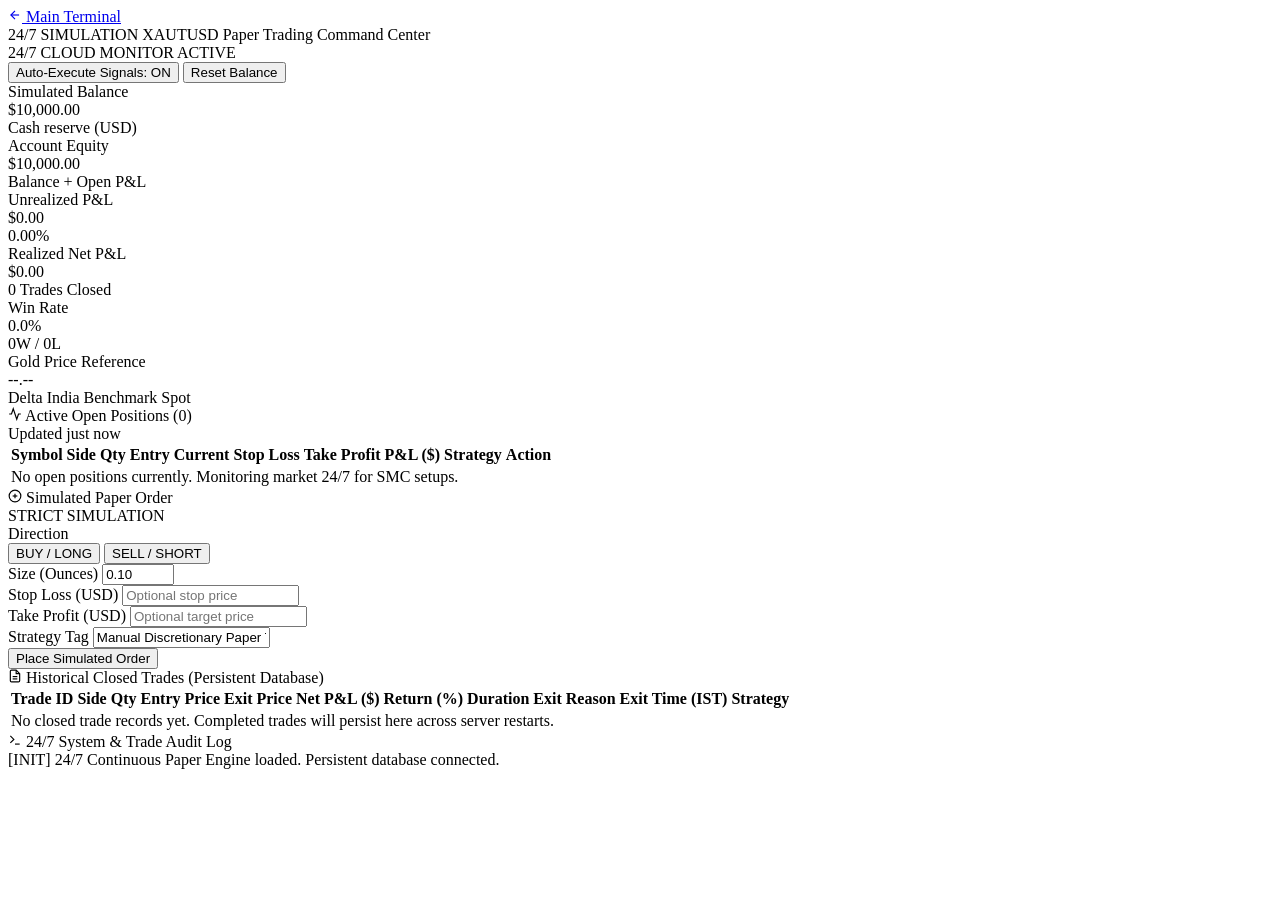
==== frontend/paper.html @ 21324e7c "feat: add 24/7 paper trading engine, health check, and cloud deployment config" ====
<!DOCTYPE html>
<html lang="en">
<head>
  <meta charset="UTF-8">
  <meta name="viewport" content="width=device-width, initial-scale=1.0">
  <title>XAUTUSD Paper Trading · 24/7 Persistent Simulated Command Center</title>
  <link rel="stylesheet" href="/static/paper.css">
</head>
<body>

  <!-- Top Header -->
  <header class="paper-header">
    <div class="header-left">
      <a href="/" class="btn-back" title="Return to Main SMC Terminal">
        <svg width="14" height="14" viewBox="0 0 24 24" fill="none" stroke="currentColor" stroke-width="2"><line x1="19" y1="12" x2="5" y2="12"/><polyline points="12 19 5 12 12 5"/></svg>
        <span>Main Terminal</span>
      </a>
      <div class="brand-divider"></div>
      <div class="brand-title">
        <span class="badge-mode">24/7 SIMULATION</span>
        <span class="title-text">XAUTUSD Paper Trading Command Center</span>
      </div>
    </div>

    <div class="header-right">
      <div class="status-indicator" id="monitorStatus">
        <span class="status-dot pulse"></span>
        <span id="monitorStatusText">24/7 CLOUD MONITOR ACTIVE</span>
      </div>
      <button class="btn-action" id="btnToggleAuto" title="Toggle Automated Paper Trades from SMC Setups">
        <span id="autoTradingText">Auto-Execute Signals: ON</span>
      </button>
      <button class="btn-action btn-danger" id="btnResetAccount" title="Reset Paper Account Balance">
        Reset Balance
      </button>
    </div>
  </header>

  <!-- Main Content Layout -->
  <main class="paper-container">

    <!-- KPI Metric Cards Grid -->
    <section class="kpi-grid">
      <div class="kpi-card">
        <div class="kpi-label">Simulated Balance</div>
        <div class="kpi-value highlight" id="statBalance">$10,000.00</div>
        <div class="kpi-sub">Cash reserve (USD)</div>
      </div>
      <div class="kpi-card">
        <div class="kpi-label">Account Equity</div>
        <div class="kpi-value" id="statEquity">$10,000.00</div>
        <div class="kpi-sub">Balance + Open P&L</div>
      </div>
      <div class="kpi-card">
        <div class="kpi-label">Unrealized P&L</div>
        <div class="kpi-value" id="statUnrealizedPnl">$0.00</div>
        <div class="kpi-sub" id="statUnrealizedPct">0.00%</div>
      </div>
      <div class="kpi-card">
        <div class="kpi-label">Realized Net P&L</div>
        <div class="kpi-value" id="statRealizedPnl">$0.00</div>
        <div class="kpi-sub" id="statTradesCount">0 Trades Closed</div>
      </div>
      <div class="kpi-card">
        <div class="kpi-label">Win Rate</div>
        <div class="kpi-value" id="statWinRate">0.0%</div>
        <div class="kpi-sub" id="statWinRatio">0W / 0L</div>
      </div>
      <div class="kpi-card">
        <div class="kpi-label">Gold Price Reference</div>
        <div class="kpi-value gold" id="statGoldPrice">--.--</div>
        <div class="kpi-sub">Delta India Benchmark Spot</div>
      </div>
    </section>

    <!-- Operational Panels: New Order & Open Positions -->
    <div class="dashboard-split">
      
      <!-- Panel 1: Open Paper Positions -->
      <section class="panel-box positions-panel">
        <div class="panel-header">
          <div class="panel-title">
            <svg width="14" height="14" viewBox="0 0 24 24" fill="none" stroke="currentColor" stroke-width="2"><polyline points="22 12 18 12 15 21 9 3 6 12 2 12"/></svg>
            Active Open Positions (<span id="openCount">0</span>)
          </div>
          <span class="refresh-clock" id="lastRefreshTime">Updated just now</span>
        </div>
        <div class="table-wrap">
          <table class="data-table" id="positionsTable">
            <thead>
              <tr>
                <th>Symbol</th>
                <th>Side</th>
                <th>Qty</th>
                <th>Entry</th>
                <th>Current</th>
                <th>Stop Loss</th>
                <th>Take Profit</th>
                <th>P&L ($)</th>
                <th>Strategy</th>
                <th>Action</th>
              </tr>
            </thead>
            <tbody id="positionsTbody">
              <tr>
                <td colspan="10" class="empty-state">No open positions currently. Monitoring market 24/7 for SMC setups.</td>
              </tr>
            </tbody>
          </table>
        </div>
      </section>

      <!-- Panel 2: Manual Simulated Order Placement -->
      <section class="panel-box order-panel">
        <div class="panel-header">
          <div class="panel-title">
            <svg width="14" height="14" viewBox="0 0 24 24" fill="none" stroke="currentColor" stroke-width="2"><circle cx="12" cy="12" r="10"/><line x1="12" y1="8" x2="12" y2="16"/><line x1="8" y1="12" x2="16" y2="12"/></svg>
            Simulated Paper Order
          </div>
          <span class="badge-lock">STRICT SIMULATION</span>
        </div>
        <form class="order-form" id="orderForm">
          <div class="form-row">
            <label>Direction</label>
            <div class="side-selector">
              <button type="button" class="btn-side side-buy active" data-side="BUY">BUY / LONG</button>
              <button type="button" class="btn-side side-sell" data-side="SELL">SELL / SHORT</button>
            </div>
          </div>
          <div class="form-row">
            <label for="orderQty">Size (Ounces)</label>
            <input type="number" id="orderQty" step="0.01" min="0.01" max="10" value="0.10" required>
          </div>
          <div class="form-row">
            <label for="orderSL">Stop Loss (USD)</label>
            <input type="number" id="orderSL" step="0.1" placeholder="Optional stop price" required>
          </div>
          <div class="form-row">
            <label for="orderTP">Take Profit (USD)</label>
            <input type="number" id="orderTP" step="0.1" placeholder="Optional target price" required>
          </div>
          <div class="form-row">
            <label for="orderStrategy">Strategy Tag</label>
            <input type="text" id="orderStrategy" value="Manual Discretionary Paper Trade" required>
          </div>
          <button type="submit" class="btn-submit" id="btnPlaceOrder">Place Simulated Order</button>
        </form>
      </section>

    </div>

    <!-- Panel 3: Closed Trade History -->
    <section class="panel-box trades-panel">
      <div class="panel-header">
        <div class="panel-title">
          <svg width="14" height="14" viewBox="0 0 24 24" fill="none" stroke="currentColor" stroke-width="2"><path d="M14 2H6a2 2 0 0 0-2 2v16a2 2 0 0 0 2 2h12a2 2 0 0 0 2-2V8z"/><polyline points="14 2 14 8 20 8"/><line x1="16" y1="13" x2="8" y2="13"/><line x1="16" y1="17" x2="8" y2="17"/></svg>
          Historical Closed Trades (Persistent Database)
        </div>
      </div>
      <div class="table-wrap">
        <table class="data-table" id="tradesTable">
          <thead>
            <tr>
              <th>Trade ID</th>
              <th>Side</th>
              <th>Qty</th>
              <th>Entry Price</th>
              <th>Exit Price</th>
              <th>Net P&L ($)</th>
              <th>Return (%)</th>
              <th>Duration</th>
              <th>Exit Reason</th>
              <th>Exit Time (IST)</th>
              <th>Strategy</th>
            </tr>
          </thead>
          <tbody id="tradesTbody">
            <tr>
              <td colspan="11" class="empty-state">No closed trade records yet. Completed trades will persist here across server restarts.</td>
            </tr>
          </tbody>
        </table>
      </div>
    </section>

    <!-- Panel 4: 24/7 Activity & Audit Log -->
    <section class="panel-box logs-panel">
      <div class="panel-header">
        <div class="panel-title">
          <svg width="14" height="14" viewBox="0 0 24 24" fill="none" stroke="currentColor" stroke-width="2"><polyline points="4 17 10 11 4 5"/><line x1="12" y1="19" x2="20" y2="19"/></svg>
          24/7 System & Trade Audit Log
        </div>
      </div>
      <div class="log-stream" id="logStream">
        <div class="log-line info">[INIT] 24/7 Continuous Paper Engine loaded. Persistent database connected.</div>
      </div>
    </section>

  </main>

  <script src="/static/paper.js"></script>
</body>
</html>
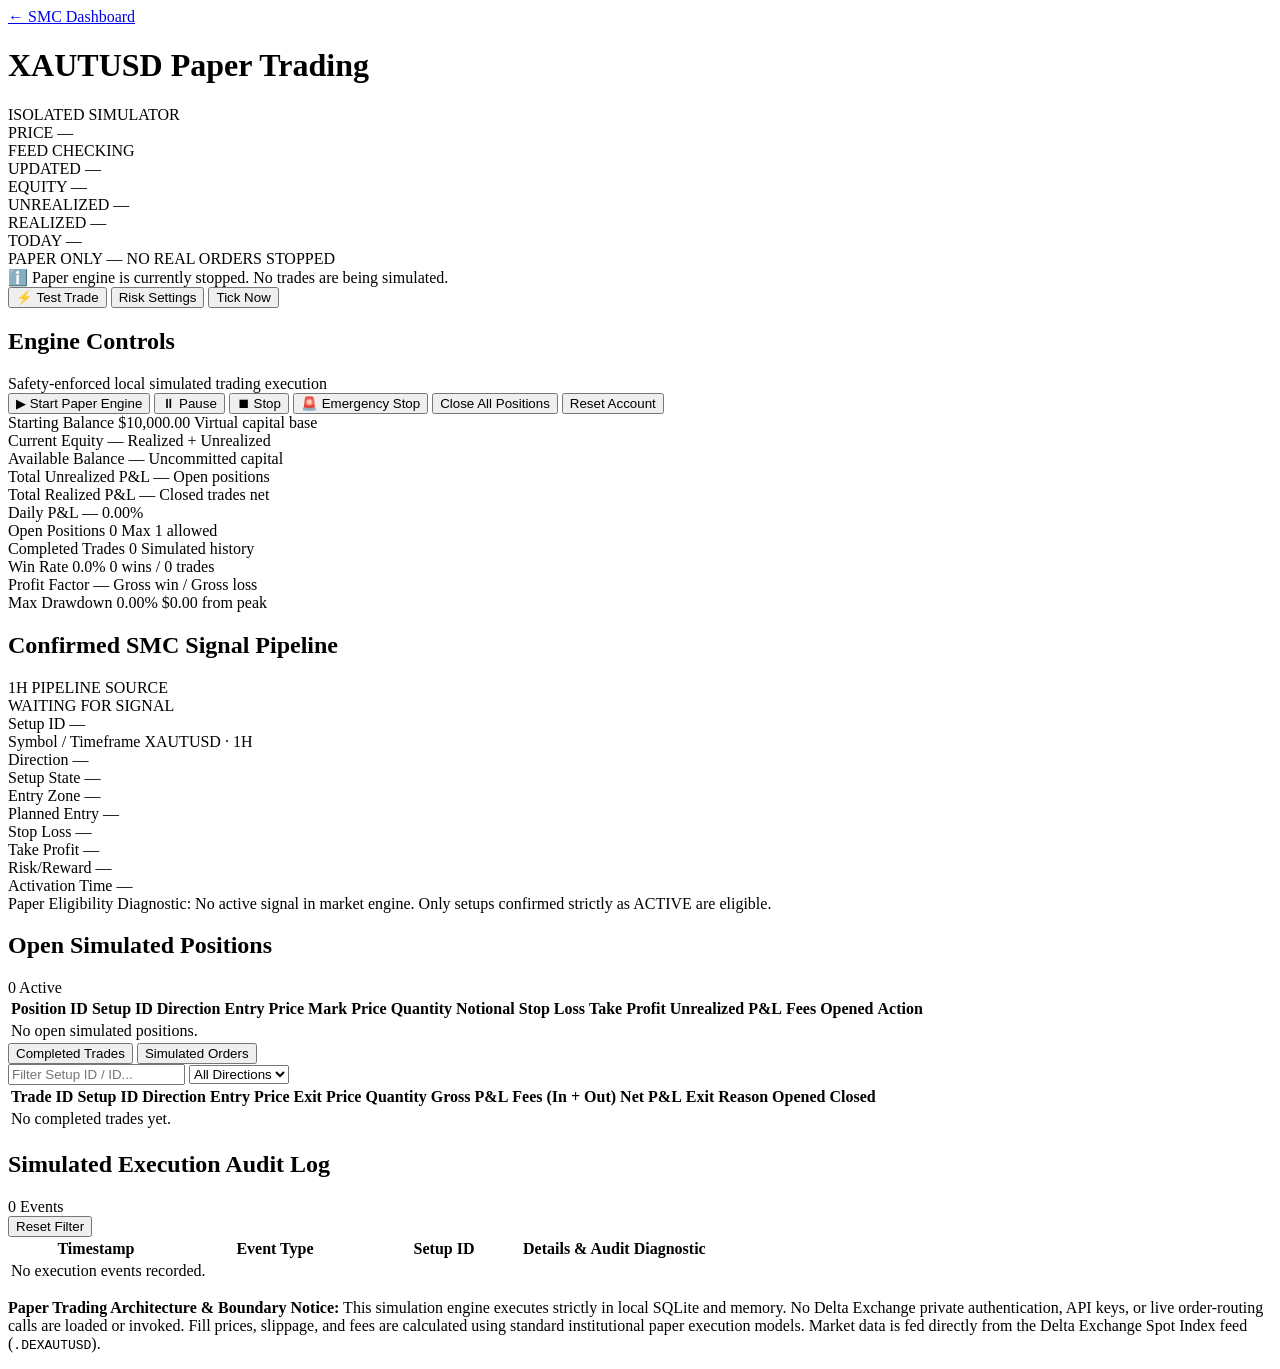
==== commit 5889e558: "feat: upgrade to dedicated institutional paper trading dashboard with SMC signal pipeline" ====
--- a/frontend/paper.html
+++ b/frontend/paper.html
@@ -3,200 +3,419 @@
 <head>
   <meta charset="UTF-8">
   <meta name="viewport" content="width=device-width, initial-scale=1.0">
-  <title>XAUTUSD Paper Trading · 24/7 Persistent Simulated Command Center</title>
+  <title>XAUTUSD Paper Trading Dashboard · Simulated Execution</title>
+  <link rel="stylesheet" href="/static/styles.css">
   <link rel="stylesheet" href="/static/paper.css">
 </head>
-<body>
-
-  <!-- Top Header -->
+<body class="paper-body">
+  <!-- 1. DASHBOARD HEADER -->
   <header class="paper-header">
-    <div class="header-left">
-      <a href="/" class="btn-back" title="Return to Main SMC Terminal">
-        <svg width="14" height="14" viewBox="0 0 24 24" fill="none" stroke="currentColor" stroke-width="2"><line x1="19" y1="12" x2="5" y2="12"/><polyline points="12 19 5 12 12 5"/></svg>
-        <span>Main Terminal</span>
-      </a>
-      <div class="brand-divider"></div>
+    <div class="header-brand">
+      <a class="nav-back-link" href="/" title="Return to Main SMC Dashboard">← SMC Dashboard</a>
       <div class="brand-title">
-        <span class="badge-mode">24/7 SIMULATION</span>
-        <span class="title-text">XAUTUSD Paper Trading Command Center</span>
-      </div>
-    </div>
-
-    <div class="header-right">
-      <div class="status-indicator" id="monitorStatus">
-        <span class="status-dot pulse"></span>
-        <span id="monitorStatusText">24/7 CLOUD MONITOR ACTIVE</span>
-      </div>
-      <button class="btn-action" id="btnToggleAuto" title="Toggle Automated Paper Trades from SMC Setups">
-        <span id="autoTradingText">Auto-Execute Signals: ON</span>
-      </button>
-      <button class="btn-action btn-danger" id="btnResetAccount" title="Reset Paper Account Balance">
-        Reset Balance
-      </button>
+        <h1>XAUTUSD Paper Trading</h1>
+        <span class="badge-tag">ISOLATED SIMULATOR</span>
+      </div>
+    </div>
+
+    <div class="header-market">
+      <div class="market-pill">
+        <span class="muted-label">PRICE</span>
+        <span class="mono-val" id="hdrPrice">—</span>
+      </div>
+      <div class="market-pill">
+        <span class="muted-label">FEED</span>
+        <span class="status-indicator" id="hdrFeedStatus">CHECKING</span>
+      </div>
+      <div class="market-pill">
+        <span class="muted-label">UPDATED</span>
+        <span class="mono-val" id="hdrLastUpdate">—</span>
+      </div>
+    </div>
+
+    <div class="header-summary">
+      <div class="summary-pill">
+        <span class="muted-label">EQUITY</span>
+        <span class="mono-val text-bold" id="hdrEquity">—</span>
+      </div>
+      <div class="summary-pill">
+        <span class="muted-label">UNREALIZED</span>
+        <span class="mono-val" id="hdrUnrealized">—</span>
+      </div>
+      <div class="summary-pill">
+        <span class="muted-label">REALIZED</span>
+        <span class="mono-val" id="hdrRealized">—</span>
+      </div>
+      <div class="summary-pill">
+        <span class="muted-label">TODAY</span>
+        <span class="mono-val" id="hdrDaily">—</span>
+      </div>
+    </div>
+
+    <div class="header-badges">
+      <span class="badge-paper-safe">PAPER ONLY — NO REAL ORDERS</span>
+      <span class="badge-engine" id="engineStatusBadge">STOPPED</span>
     </div>
   </header>
 
-  <!-- Main Content Layout -->
+  <!-- 2. STATUS & ALERTS BANNER -->
+  <div class="paper-banner" id="paperBanner">
+    <div class="banner-content">
+      <span class="banner-icon" id="bannerIcon">ℹ️</span>
+      <span class="banner-text" id="bannerText">Paper engine is currently stopped. No trades are being simulated.</span>
+    </div>
+    <div class="banner-actions">
+      <button class="btn-sm btn-outline-sync" id="btnDemoTrade" title="Simulate a test trade immediately to verify execution">⚡ Test Trade</button>
+      <button class="btn-sm" id="btnOpenConfig">Risk Settings</button>
+      <button class="btn-sm btn-outline-sync" id="btnManualTick">Tick Now</button>
+    </div>
+  </div>
+
+  <!-- MAIN DASHBOARD CONTENT -->
   <main class="paper-container">
 
-    <!-- KPI Metric Cards Grid -->
-    <section class="kpi-grid">
-      <div class="kpi-card">
-        <div class="kpi-label">Simulated Balance</div>
-        <div class="kpi-value highlight" id="statBalance">$10,000.00</div>
-        <div class="kpi-sub">Cash reserve (USD)</div>
-      </div>
-      <div class="kpi-card">
-        <div class="kpi-label">Account Equity</div>
-        <div class="kpi-value" id="statEquity">$10,000.00</div>
-        <div class="kpi-sub">Balance + Open P&L</div>
-      </div>
-      <div class="kpi-card">
-        <div class="kpi-label">Unrealized P&L</div>
-        <div class="kpi-value" id="statUnrealizedPnl">$0.00</div>
-        <div class="kpi-sub" id="statUnrealizedPct">0.00%</div>
-      </div>
-      <div class="kpi-card">
-        <div class="kpi-label">Realized Net P&L</div>
-        <div class="kpi-value" id="statRealizedPnl">$0.00</div>
-        <div class="kpi-sub" id="statTradesCount">0 Trades Closed</div>
-      </div>
-      <div class="kpi-card">
-        <div class="kpi-label">Win Rate</div>
-        <div class="kpi-value" id="statWinRate">0.0%</div>
-        <div class="kpi-sub" id="statWinRatio">0W / 0L</div>
-      </div>
-      <div class="kpi-card">
-        <div class="kpi-label">Gold Price Reference</div>
-        <div class="kpi-value gold" id="statGoldPrice">--.--</div>
-        <div class="kpi-sub">Delta India Benchmark Spot</div>
-      </div>
-    </section>
-
-    <!-- Operational Panels: New Order & Open Positions -->
-    <div class="dashboard-split">
-      
-      <!-- Panel 1: Open Paper Positions -->
-      <section class="panel-box positions-panel">
-        <div class="panel-header">
-          <div class="panel-title">
-            <svg width="14" height="14" viewBox="0 0 24 24" fill="none" stroke="currentColor" stroke-width="2"><polyline points="22 12 18 12 15 21 9 3 6 12 2 12"/></svg>
-            Active Open Positions (<span id="openCount">0</span>)
-          </div>
-          <span class="refresh-clock" id="lastRefreshTime">Updated just now</span>
-        </div>
-        <div class="table-wrap">
-          <table class="data-table" id="positionsTable">
+    <!-- 3. CONTROLS BAR -->
+    <section class="controls-card">
+      <div class="controls-title">
+        <h2>Engine Controls</h2>
+        <span class="controls-sub">Safety-enforced local simulated trading execution</span>
+      </div>
+      <div class="controls-group">
+        <button class="btn-ctrl btn-start" id="btnStart" title="Start simulation of confirmed ACTIVE setups">▶ Start Paper Engine</button>
+        <button class="btn-ctrl btn-pause" id="btnPause" title="Pause new entries while maintaining open position SL/TP monitoring">⏸ Pause</button>
+        <button class="btn-ctrl btn-resume" id="btnResume" title="Resume paper entries" style="display:none;">▶ Resume</button>
+        <button class="btn-ctrl btn-stop" id="btnStop" title="Stop paper engine">⏹ Stop</button>
+        <button class="btn-ctrl btn-danger" id="btnEmergencyStop" title="Emergency stop: completely halt entries and trigger kill switch">🚨 Emergency Stop</button>
+        <button class="btn-ctrl btn-warning" id="btnResetStop" title="Clear emergency stop lock" style="display:none;">🔓 Clear Stop Lock</button>
+        <button class="btn-ctrl btn-secondary" id="btnCloseAll" title="Close all open paper positions immediately">Close All Positions</button>
+        <button class="btn-ctrl btn-reset" id="btnResetAccount" title="Reset paper account ledger to starting balance">Reset Account</button>
+      </div>
+    </section>
+
+    <!-- 4. ACCOUNT OVERVIEW CARDS (11 Required Metrics) -->
+    <section class="metrics-grid">
+      <div class="stat-card">
+        <span class="stat-label">Starting Balance</span>
+        <span class="stat-value" id="cardStartBalance">$10,000.00</span>
+        <span class="stat-sub">Virtual capital base</span>
+      </div>
+      <div class="stat-card">
+        <span class="stat-label">Current Equity</span>
+        <span class="stat-value" id="cardCurrentEquity">—</span>
+        <span class="stat-sub">Realized + Unrealized</span>
+      </div>
+      <div class="stat-card">
+        <span class="stat-label">Available Balance</span>
+        <span class="stat-value" id="cardAvailableBalance">—</span>
+        <span class="stat-sub">Uncommitted capital</span>
+      </div>
+      <div class="stat-card">
+        <span class="stat-label">Total Unrealized P&amp;L</span>
+        <span class="stat-value" id="cardUnrealizedPnl">—</span>
+        <span class="stat-sub">Open positions</span>
+      </div>
+      <div class="stat-card">
+        <span class="stat-label">Total Realized P&amp;L</span>
+        <span class="stat-value" id="cardRealizedPnl">—</span>
+        <span class="stat-sub">Closed trades net</span>
+      </div>
+      <div class="stat-card">
+        <span class="stat-label">Daily P&amp;L</span>
+        <span class="stat-value" id="cardDailyPnl">—</span>
+        <span class="stat-sub" id="cardDailyPnlPct">0.00%</span>
+      </div>
+      <div class="stat-card">
+        <span class="stat-label">Open Positions</span>
+        <span class="stat-value" id="cardOpenCount">0</span>
+        <span class="stat-sub" id="cardMaxPosLimit">Max 1 allowed</span>
+      </div>
+      <div class="stat-card">
+        <span class="stat-label">Completed Trades</span>
+        <span class="stat-value" id="cardCompletedCount">0</span>
+        <span class="stat-sub">Simulated history</span>
+      </div>
+      <div class="stat-card">
+        <span class="stat-label">Win Rate</span>
+        <span class="stat-value" id="cardWinRate">0.0%</span>
+        <span class="stat-sub" id="cardWinLoss">0 wins / 0 trades</span>
+      </div>
+      <div class="stat-card">
+        <span class="stat-label">Profit Factor</span>
+        <span class="stat-value" id="cardProfitFactor">—</span>
+        <span class="stat-sub">Gross win / Gross loss</span>
+      </div>
+      <div class="stat-card">
+        <span class="stat-label">Max Drawdown</span>
+        <span class="stat-value text-bear" id="cardMaxDrawdown">0.00%</span>
+        <span class="stat-sub" id="cardMaxDrawdownAmt">$0.00 from peak</span>
+      </div>
+    </section>
+
+    <!-- 5. CONFIRMED-SIGNAL PANEL -->
+    <section class="panel-section">
+      <div class="panel-header">
+        <div class="panel-title-group">
+          <h2>Confirmed SMC Signal Pipeline</h2>
+          <span class="panel-badge">1H PIPELINE SOURCE</span>
+        </div>
+        <div class="panel-actions">
+          <span class="eligibility-tag" id="signalEligibilityTag">WAITING FOR SIGNAL</span>
+        </div>
+      </div>
+      <div class="signal-details-grid" id="signalDetailsGrid">
+        <div class="signal-field">
+          <span class="field-label">Setup ID</span>
+          <span class="field-value mono-val" id="sigSetupId">—</span>
+        </div>
+        <div class="signal-field">
+          <span class="field-label">Symbol / Timeframe</span>
+          <span class="field-value mono-val" id="sigSymbolTf">XAUTUSD · 1H</span>
+        </div>
+        <div class="signal-field">
+          <span class="field-label">Direction</span>
+          <span class="field-value" id="sigDirection">—</span>
+        </div>
+        <div class="signal-field">
+          <span class="field-label">Setup State</span>
+          <span class="field-value" id="sigState">—</span>
+        </div>
+        <div class="signal-field">
+          <span class="field-label">Entry Zone</span>
+          <span class="field-value mono-val" id="sigEntryZone">—</span>
+        </div>
+        <div class="signal-field">
+          <span class="field-label">Planned Entry</span>
+          <span class="field-value mono-val" id="sigEntryPrice">—</span>
+        </div>
+        <div class="signal-field">
+          <span class="field-label">Stop Loss</span>
+          <span class="field-value mono-val text-bear" id="sigStopLoss">—</span>
+        </div>
+        <div class="signal-field">
+          <span class="field-label">Take Profit</span>
+          <span class="field-value mono-val text-bull" id="sigTakeProfit">—</span>
+        </div>
+        <div class="signal-field">
+          <span class="field-label">Risk/Reward</span>
+          <span class="field-value mono-val" id="sigRrRatio">—</span>
+        </div>
+        <div class="signal-field">
+          <span class="field-label">Activation Time</span>
+          <span class="field-value mono-val" id="sigActivationTime">—</span>
+        </div>
+      </div>
+      <div class="signal-status-box" id="sigReasonBox">
+        <span class="status-box-title">Paper Eligibility Diagnostic:</span>
+        <span class="status-box-text" id="sigDiagnosticText">No active signal in market engine. Only setups confirmed strictly as ACTIVE are eligible.</span>
+      </div>
+    </section>
+
+    <!-- 6. OPEN POSITIONS -->
+    <section class="panel-section">
+      <div class="panel-header">
+        <div class="panel-title-group">
+          <h2>Open Simulated Positions</h2>
+          <span class="count-pill" id="openPosBadge">0 Active</span>
+        </div>
+      </div>
+      <div class="table-responsive">
+        <table class="paper-table" id="tablePositions">
+          <thead>
+            <tr>
+              <th>Position ID</th>
+              <th>Setup ID</th>
+              <th>Direction</th>
+              <th>Entry Price</th>
+              <th>Mark Price</th>
+              <th>Quantity</th>
+              <th>Notional</th>
+              <th>Stop Loss</th>
+              <th>Take Profit</th>
+              <th>Unrealized P&amp;L</th>
+              <th>Fees</th>
+              <th>Opened</th>
+              <th>Action</th>
+            </tr>
+          </thead>
+          <tbody id="tbodyPositions">
+            <tr><td colspan="13" class="empty-state">No open simulated positions.</td></tr>
+          </tbody>
+        </table>
+      </div>
+    </section>
+
+    <!-- 7. ORDERS & TRADE HISTORY TABS -->
+    <section class="panel-section">
+      <div class="panel-header">
+        <div class="tab-controls">
+          <button class="tab-btn active" id="tabBtnTrades">Completed Trades</button>
+          <button class="tab-btn" id="tabBtnOrders">Simulated Orders</button>
+        </div>
+        <div class="filter-controls">
+          <input type="text" class="input-search" id="filterSearch" placeholder="Filter Setup ID / ID...">
+          <select class="select-filter" id="filterDirection">
+            <option value="ALL">All Directions</option>
+            <option value="LONG">LONG</option>
+            <option value="SHORT">SHORT</option>
+          </select>
+        </div>
+      </div>
+
+      <!-- TRADES VIEW -->
+      <div class="tab-content" id="viewTrades">
+        <div class="table-responsive">
+          <table class="paper-table" id="tableTrades">
             <thead>
               <tr>
-                <th>Symbol</th>
-                <th>Side</th>
-                <th>Qty</th>
-                <th>Entry</th>
-                <th>Current</th>
-                <th>Stop Loss</th>
-                <th>Take Profit</th>
-                <th>P&L ($)</th>
-                <th>Strategy</th>
-                <th>Action</th>
+                <th>Trade ID</th>
+                <th>Setup ID</th>
+                <th>Direction</th>
+                <th>Entry Price</th>
+                <th>Exit Price</th>
+                <th>Quantity</th>
+                <th>Gross P&amp;L</th>
+                <th>Fees (In + Out)</th>
+                <th>Net P&amp;L</th>
+                <th>Exit Reason</th>
+                <th>Opened</th>
+                <th>Closed</th>
               </tr>
             </thead>
-            <tbody id="positionsTbody">
-              <tr>
-                <td colspan="10" class="empty-state">No open positions currently. Monitoring market 24/7 for SMC setups.</td>
-              </tr>
+            <tbody id="tbodyTrades">
+              <tr><td colspan="12" class="empty-state">No completed trades yet.</td></tr>
             </tbody>
           </table>
         </div>
-      </section>
-
-      <!-- Panel 2: Manual Simulated Order Placement -->
-      <section class="panel-box order-panel">
-        <div class="panel-header">
-          <div class="panel-title">
-            <svg width="14" height="14" viewBox="0 0 24 24" fill="none" stroke="currentColor" stroke-width="2"><circle cx="12" cy="12" r="10"/><line x1="12" y1="8" x2="12" y2="16"/><line x1="8" y1="12" x2="16" y2="12"/></svg>
-            Simulated Paper Order
-          </div>
-          <span class="badge-lock">STRICT SIMULATION</span>
-        </div>
-        <form class="order-form" id="orderForm">
-          <div class="form-row">
-            <label>Direction</label>
-            <div class="side-selector">
-              <button type="button" class="btn-side side-buy active" data-side="BUY">BUY / LONG</button>
-              <button type="button" class="btn-side side-sell" data-side="SELL">SELL / SHORT</button>
-            </div>
-          </div>
-          <div class="form-row">
-            <label for="orderQty">Size (Ounces)</label>
-            <input type="number" id="orderQty" step="0.01" min="0.01" max="10" value="0.10" required>
-          </div>
-          <div class="form-row">
-            <label for="orderSL">Stop Loss (USD)</label>
-            <input type="number" id="orderSL" step="0.1" placeholder="Optional stop price" required>
-          </div>
-          <div class="form-row">
-            <label for="orderTP">Take Profit (USD)</label>
-            <input type="number" id="orderTP" step="0.1" placeholder="Optional target price" required>
-          </div>
-          <div class="form-row">
-            <label for="orderStrategy">Strategy Tag</label>
-            <input type="text" id="orderStrategy" value="Manual Discretionary Paper Trade" required>
-          </div>
-          <button type="submit" class="btn-submit" id="btnPlaceOrder">Place Simulated Order</button>
-        </form>
-      </section>
-
-    </div>
-
-    <!-- Panel 3: Closed Trade History -->
-    <section class="panel-box trades-panel">
+      </div>
+
+      <!-- ORDERS VIEW -->
+      <div class="tab-content" id="viewOrders" style="display: none;">
+        <div class="table-responsive">
+          <table class="paper-table" id="tableOrders">
+            <thead>
+              <tr>
+                <th>Order ID</th>
+                <th>Setup ID</th>
+                <th>Side</th>
+                <th>Type</th>
+                <th>Requested</th>
+                <th>Fill Price</th>
+                <th>Quantity</th>
+                <th>Status</th>
+                <th>Fee</th>
+                <th>Created At</th>
+              </tr>
+            </thead>
+            <tbody id="tbodyOrders">
+              <tr><td colspan="10" class="empty-state">No simulated orders logged.</td></tr>
+            </tbody>
+          </table>
+        </div>
+      </div>
+    </section>
+
+    <!-- 8. AUDIT & EVENT LOG -->
+    <section class="panel-section">
       <div class="panel-header">
-        <div class="panel-title">
-          <svg width="14" height="14" viewBox="0 0 24 24" fill="none" stroke="currentColor" stroke-width="2"><path d="M14 2H6a2 2 0 0 0-2 2v16a2 2 0 0 0 2 2h12a2 2 0 0 0 2-2V8z"/><polyline points="14 2 14 8 20 8"/><line x1="16" y1="13" x2="8" y2="13"/><line x1="16" y1="17" x2="8" y2="17"/></svg>
-          Historical Closed Trades (Persistent Database)
-        </div>
-      </div>
-      <div class="table-wrap">
-        <table class="data-table" id="tradesTable">
+        <div class="panel-title-group">
+          <h2>Simulated Execution Audit Log</h2>
+          <span class="count-pill" id="eventCountBadge">0 Events</span>
+        </div>
+        <div class="filter-controls">
+          <button class="btn-sm btn-outline-sync" id="btnClearAuditFilter">Reset Filter</button>
+        </div>
+      </div>
+      <div class="table-responsive">
+        <table class="paper-table table-audit" id="tableEvents">
           <thead>
             <tr>
-              <th>Trade ID</th>
-              <th>Side</th>
-              <th>Qty</th>
-              <th>Entry Price</th>
-              <th>Exit Price</th>
-              <th>Net P&L ($)</th>
-              <th>Return (%)</th>
-              <th>Duration</th>
-              <th>Exit Reason</th>
-              <th>Exit Time (IST)</th>
-              <th>Strategy</th>
+              <th style="width: 170px;">Timestamp</th>
+              <th style="width: 180px;">Event Type</th>
+              <th style="width: 150px;">Setup ID</th>
+              <th>Details &amp; Audit Diagnostic</th>
             </tr>
           </thead>
-          <tbody id="tradesTbody">
-            <tr>
-              <td colspan="11" class="empty-state">No closed trade records yet. Completed trades will persist here across server restarts.</td>
-            </tr>
+          <tbody id="tbodyEvents">
+            <tr><td colspan="4" class="empty-state">No execution events recorded.</td></tr>
           </tbody>
         </table>
       </div>
     </section>
 
-    <!-- Panel 4: 24/7 Activity & Audit Log -->
-    <section class="panel-box logs-panel">
-      <div class="panel-header">
-        <div class="panel-title">
-          <svg width="14" height="14" viewBox="0 0 24 24" fill="none" stroke="currentColor" stroke-width="2"><polyline points="4 17 10 11 4 5"/><line x1="12" y1="19" x2="20" y2="19"/></svg>
-          24/7 System & Trade Audit Log
-        </div>
-      </div>
-      <div class="log-stream" id="logStream">
-        <div class="log-line info">[INIT] 24/7 Continuous Paper Engine loaded. Persistent database connected.</div>
-      </div>
-    </section>
+    <!-- FOOTNOTE DISCLAIMER -->
+    <footer class="paper-footer">
+      <p class="disclaimer-text">
+        <strong>Paper Trading Architecture &amp; Boundary Notice:</strong> This simulation engine executes strictly in local SQLite and memory. No Delta Exchange private authentication, API keys, or live order-routing calls are loaded or invoked. Fill prices, slippage, and fees are calculated using standard institutional paper execution models. Market data is fed directly from the Delta Exchange Spot Index feed (<code class="mono-code">.DEXAUTUSD</code>).
+      </p>
+    </footer>
 
   </main>
+
+  <!-- MODAL: RISK CONFIGURATION -->
+  <div class="modal-overlay" id="modalConfig" style="display: none;">
+    <div class="modal-card">
+      <div class="modal-header">
+        <h3>Simulated Risk Parameters</h3>
+        <button class="modal-close" id="btnCloseConfigModal">×</button>
+      </div>
+      <div class="modal-body">
+        <div class="form-group">
+          <label for="cfgStartingEquity">Starting Virtual Equity ($)</label>
+          <input type="number" id="cfgStartingEquity" step="100" min="100">
+        </div>
+        <div class="form-group">
+          <label for="cfgRiskFraction">Risk Per Trade Fraction (0.0025 = 0.25%)</label>
+          <input type="number" id="cfgRiskFraction" step="0.0005" min="0.0001" max="0.1">
+        </div>
+        <div class="form-group">
+          <label for="cfgDailyLossFraction">Max Daily Loss Fraction (0.01 = 1%)</label>
+          <input type="number" id="cfgDailyLossFraction" step="0.005" min="0.001" max="0.2">
+        </div>
+        <div class="form-group">
+          <label for="cfgMaxPositions">Max Simultaneous Positions</label>
+          <input type="number" id="cfgMaxPositions" step="1" min="1" max="10">
+        </div>
+        <div class="form-group">
+          <label for="cfgMaxNotional">Max Notional Cap ($)</label>
+          <input type="number" id="cfgMaxNotional" step="100" min="100">
+        </div>
+        <div class="form-group">
+          <label for="cfgFeeRate">Simulated Fee Rate (0.0005 = 0.05%)</label>
+          <input type="number" id="cfgFeeRate" step="0.0001" min="0">
+        </div>
+        <div class="form-group">
+          <label for="cfgSlippageBps">Simulated Slippage (Basis Points)</label>
+          <input type="number" id="cfgSlippageBps" step="0.5" min="0">
+        </div>
+      </div>
+      <div class="modal-footer">
+        <button class="btn-ctrl btn-secondary" id="btnCancelConfig">Cancel</button>
+        <button class="btn-ctrl btn-start" id="btnSaveConfig">Save Settings</button>
+      </div>
+    </div>
+  </div>
+
+  <!-- MODAL: CONFIRM ACCOUNT RESET -->
+  <div class="modal-overlay" id="modalResetConfirm" style="display: none;">
+    <div class="modal-card modal-danger">
+      <div class="modal-header">
+        <h3>Reset Simulated Account</h3>
+        <button class="modal-close" id="btnCloseResetModal">×</button>
+      </div>
+      <div class="modal-body">
+        <p class="modal-warning-text">
+          ⚠️ <strong>Are you sure you want to reset the paper trading account?</strong>
+        </p>
+        <p class="modal-detail-text">
+          This will permanently wipe all simulated orders, open positions, closed trade history, and execution logs. Your virtual balance will be restored to your configured starting equity ($10,000.00).
+        </p>
+      </div>
+      <div class="modal-footer">
+        <button class="btn-ctrl btn-secondary" id="btnCancelReset">Cancel</button>
+        <button class="btn-ctrl btn-danger" id="btnConfirmReset">Yes, Reset Paper Ledger</button>
+      </div>
+    </div>
+  </div>
 
   <script src="/static/paper.js"></script>
 </body>
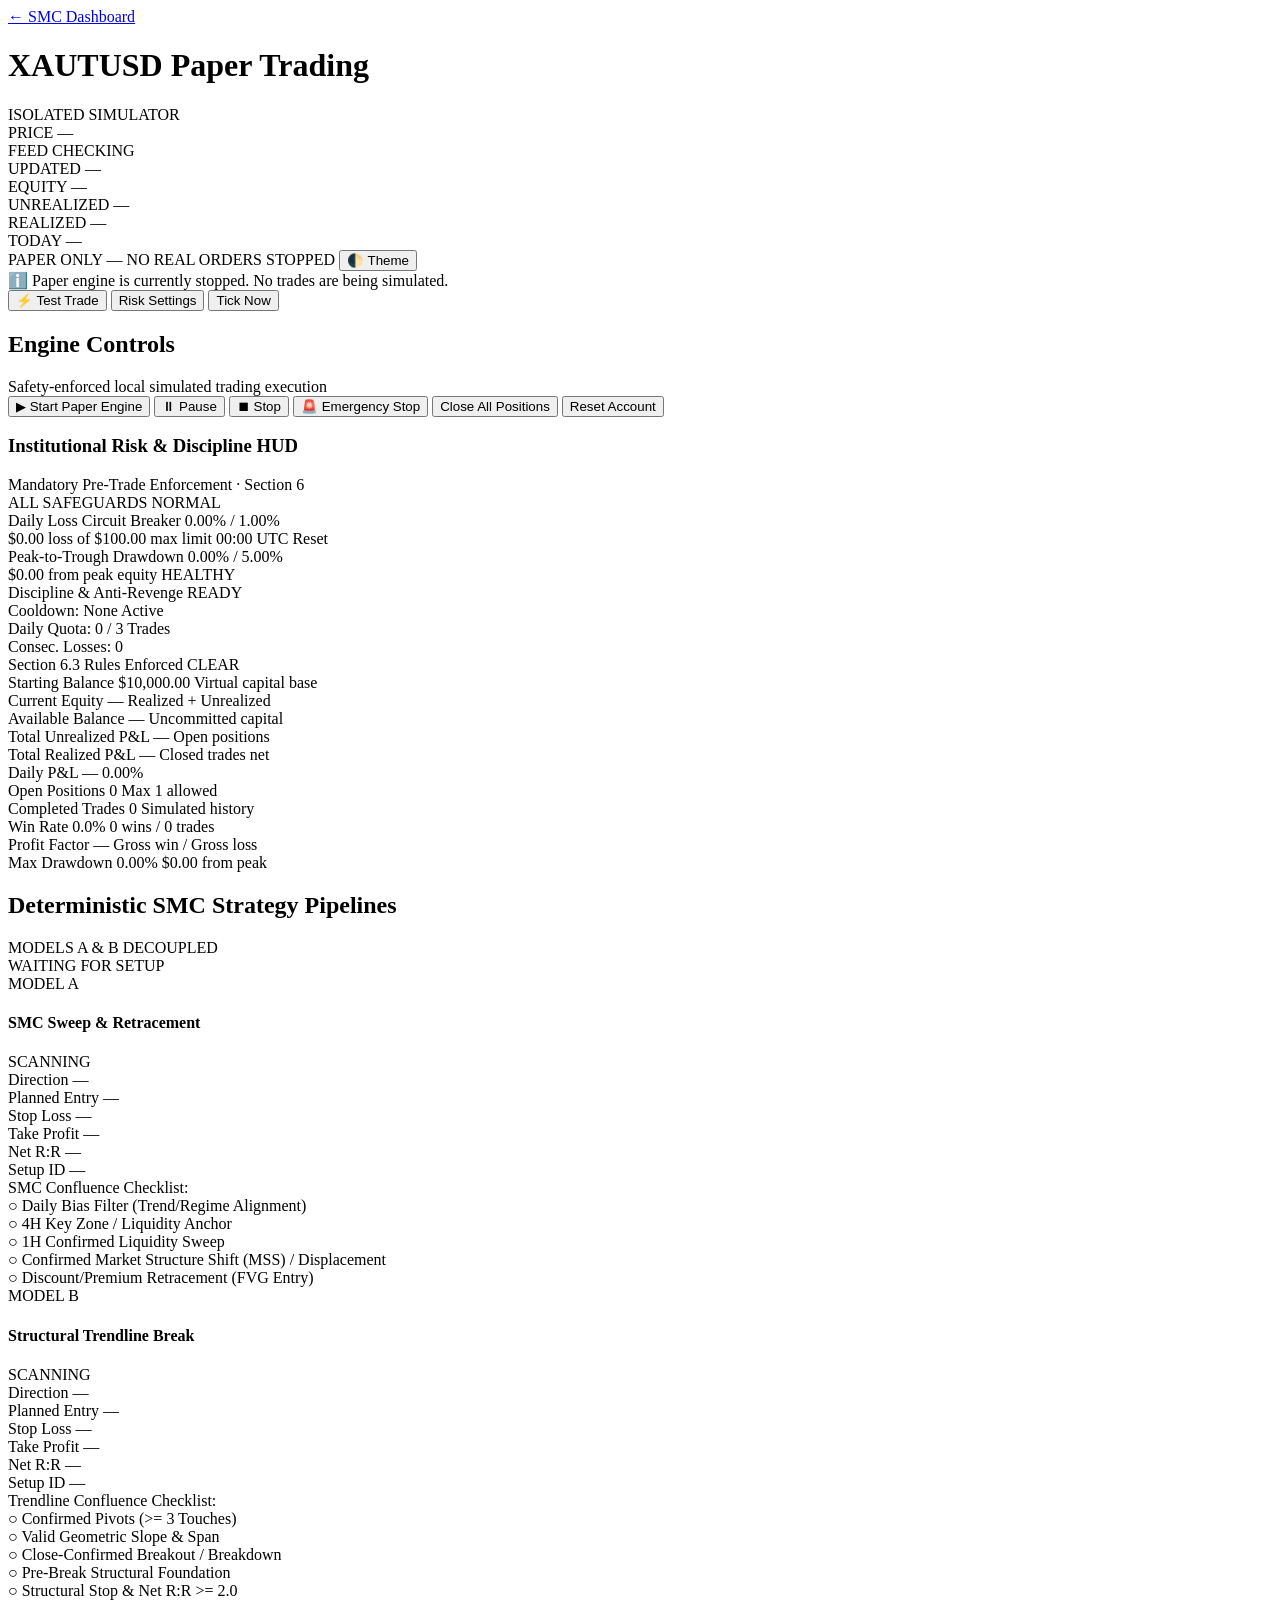
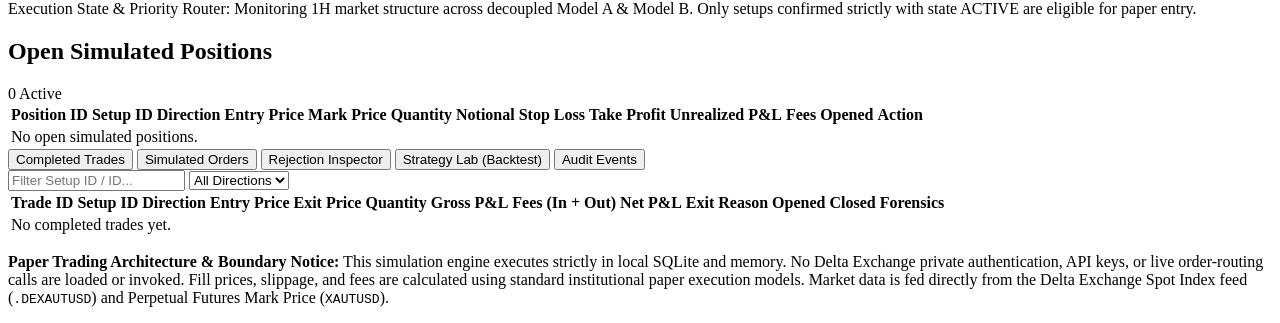
==== commit fc1142b2: "feat: complete professional SMC trading engine with Risk HUD, Dual Models, Inspector, Backtest Lab, " ====
--- a/frontend/paper.html
+++ b/frontend/paper.html
@@ -55,6 +55,7 @@
     <div class="header-badges">
       <span class="badge-paper-safe">PAPER ONLY — NO REAL ORDERS</span>
       <span class="badge-engine" id="engineStatusBadge">STOPPED</span>
+      <button class="btn-sm btn-outline-sync" id="btnPaperThemeToggle" title="Toggle Light / Dark Theme">🌓 Theme</button>
     </div>
   </header>
 
@@ -92,6 +93,77 @@
       </div>
     </section>
 
+    <!-- 3.5 INSTITUTIONAL RISK & DISCIPLINE HUD -->
+    <section class="hud-section">
+      <div class="hud-header">
+        <div class="hud-title">
+          <h3>Institutional Risk &amp; Discipline HUD</h3>
+          <span class="hud-subtitle">Mandatory Pre-Trade Enforcement · Section 6</span>
+        </div>
+        <div class="hud-badge" id="hudStatusBadge">
+          <span class="pulse-dot-green"></span>
+          <span id="hudStatusText">ALL SAFEGUARDS NORMAL</span>
+        </div>
+      </div>
+      <div class="hud-grid">
+        <!-- 1.0% Daily Loss Limit -->
+        <div class="hud-card">
+          <div class="hud-card-head">
+            <span class="hud-card-label">Daily Loss Circuit Breaker</span>
+            <span class="hud-card-stat" id="hudDailyLossStat">0.00% / 1.00%</span>
+          </div>
+          <div class="hud-progress-bar">
+            <div class="hud-progress-fill" id="hudDailyLossFill" style="width: 0%;"></div>
+          </div>
+          <div class="hud-card-foot">
+            <span id="hudDailyLossDesc">$0.00 loss of $100.00 max limit</span>
+            <span class="hud-reset-clock" id="hudDailyLossClock">00:00 UTC Reset</span>
+          </div>
+        </div>
+
+        <!-- 5.0% Peak-to-Trough Drawdown -->
+        <div class="hud-card">
+          <div class="hud-card-head">
+            <span class="hud-card-label">Peak-to-Trough Drawdown</span>
+            <span class="hud-card-stat" id="hudDrawdownStat">0.00% / 5.00%</span>
+          </div>
+          <div class="hud-progress-bar">
+            <div class="hud-progress-fill" id="hudDrawdownFill" style="width: 0%;"></div>
+          </div>
+          <div class="hud-card-foot">
+            <span id="hudDrawdownDesc">$0.00 from peak equity</span>
+            <span class="hud-status-tag safe" id="hudDrawdownTag">HEALTHY</span>
+          </div>
+        </div>
+
+        <!-- Anti-Revenge & Discipline Protocol -->
+        <div class="hud-card">
+          <div class="hud-card-head">
+            <span class="hud-card-label">Discipline &amp; Anti-Revenge</span>
+            <span class="hud-card-stat" id="hudDisciplineStat">READY</span>
+          </div>
+          <div class="hud-discipline-details">
+            <div class="discipline-pill" id="hudCooldownPill">
+              <span class="disc-label">Cooldown:</span>
+              <span class="disc-val" id="hudCooldownVal">None Active</span>
+            </div>
+            <div class="discipline-pill">
+              <span class="disc-label">Daily Quota:</span>
+              <span class="disc-val" id="hudDailyQuotaVal">0 / 3 Trades</span>
+            </div>
+            <div class="discipline-pill">
+              <span class="disc-label">Consec. Losses:</span>
+              <span class="disc-val" id="hudConsecLossesVal">0</span>
+            </div>
+          </div>
+          <div class="hud-card-foot">
+            <span>Section 6.3 Rules Enforced</span>
+            <span class="hud-status-tag safe" id="hudDisciplineTag">CLEAR</span>
+          </div>
+        </div>
+      </div>
+    </section>
+
     <!-- 4. ACCOUNT OVERVIEW CARDS (11 Required Metrics) -->
     <section class="metrics-grid">
       <div class="stat-card">
@@ -151,62 +223,139 @@
       </div>
     </section>
 
-    <!-- 5. CONFIRMED-SIGNAL PANEL -->
+    <!-- 5. DUAL SMC STRATEGY PIPELINES (DECOUPLED EVALUATION) -->
     <section class="panel-section">
       <div class="panel-header">
         <div class="panel-title-group">
-          <h2>Confirmed SMC Signal Pipeline</h2>
-          <span class="panel-badge">1H PIPELINE SOURCE</span>
+          <h2>Deterministic SMC Strategy Pipelines</h2>
+          <span class="panel-badge">MODELS A &amp; B DECOUPLED</span>
         </div>
         <div class="panel-actions">
-          <span class="eligibility-tag" id="signalEligibilityTag">WAITING FOR SIGNAL</span>
-        </div>
-      </div>
-      <div class="signal-details-grid" id="signalDetailsGrid">
-        <div class="signal-field">
-          <span class="field-label">Setup ID</span>
-          <span class="field-value mono-val" id="sigSetupId">—</span>
-        </div>
-        <div class="signal-field">
-          <span class="field-label">Symbol / Timeframe</span>
-          <span class="field-value mono-val" id="sigSymbolTf">XAUTUSD · 1H</span>
-        </div>
-        <div class="signal-field">
-          <span class="field-label">Direction</span>
-          <span class="field-value" id="sigDirection">—</span>
-        </div>
-        <div class="signal-field">
-          <span class="field-label">Setup State</span>
-          <span class="field-value" id="sigState">—</span>
-        </div>
-        <div class="signal-field">
-          <span class="field-label">Entry Zone</span>
-          <span class="field-value mono-val" id="sigEntryZone">—</span>
-        </div>
-        <div class="signal-field">
-          <span class="field-label">Planned Entry</span>
-          <span class="field-value mono-val" id="sigEntryPrice">—</span>
-        </div>
-        <div class="signal-field">
-          <span class="field-label">Stop Loss</span>
-          <span class="field-value mono-val text-bear" id="sigStopLoss">—</span>
-        </div>
-        <div class="signal-field">
-          <span class="field-label">Take Profit</span>
-          <span class="field-value mono-val text-bull" id="sigTakeProfit">—</span>
-        </div>
-        <div class="signal-field">
-          <span class="field-label">Risk/Reward</span>
-          <span class="field-value mono-val" id="sigRrRatio">—</span>
-        </div>
-        <div class="signal-field">
-          <span class="field-label">Activation Time</span>
-          <span class="field-value mono-val" id="sigActivationTime">—</span>
-        </div>
-      </div>
+          <span class="eligibility-tag" id="signalEligibilityTag">WAITING FOR SETUP</span>
+        </div>
+      </div>
+
+      <div class="strategy-dual-grid">
+        <!-- MODEL A: SMC SWEEP & RETRACEMENT -->
+        <div class="strategy-card" id="cardModelA">
+          <div class="strategy-card-header">
+            <div class="strat-title">
+              <span class="strat-tag tag-model-a">MODEL A</span>
+              <h4>SMC Sweep &amp; Retracement</h4>
+            </div>
+            <span class="strat-status-badge" id="modelAStatusBadge">SCANNING</span>
+          </div>
+
+          <div class="strat-params-grid">
+            <div class="strat-field">
+              <span class="field-label">Direction</span>
+              <span class="field-value mono-val" id="modelADirection">—</span>
+            </div>
+            <div class="strat-field">
+              <span class="field-label">Planned Entry</span>
+              <span class="field-value mono-val" id="modelAEntry">—</span>
+            </div>
+            <div class="strat-field">
+              <span class="field-label">Stop Loss</span>
+              <span class="field-value mono-val text-bear" id="modelAStop">—</span>
+            </div>
+            <div class="strat-field">
+              <span class="field-label">Take Profit</span>
+              <span class="field-value mono-val text-bull" id="modelATarget">—</span>
+            </div>
+            <div class="strat-field">
+              <span class="field-label">Net R:R</span>
+              <span class="field-value mono-val" id="modelARr">—</span>
+            </div>
+            <div class="strat-field">
+              <span class="field-label">Setup ID</span>
+              <span class="field-value mono-val" id="modelASetupId">—</span>
+            </div>
+          </div>
+
+          <!-- Model A Confluence Checklist -->
+          <div class="strat-checklist">
+            <div class="checklist-title">SMC Confluence Checklist:</div>
+            <div class="checklist-item" id="chkADailyBias">
+              <span class="chk-icon">○</span> <span class="chk-text">Daily Bias Filter (Trend/Regime Alignment)</span>
+            </div>
+            <div class="checklist-item" id="chkA4hZone">
+              <span class="chk-icon">○</span> <span class="chk-text">4H Key Zone / Liquidity Anchor</span>
+            </div>
+            <div class="checklist-item" id="chkA1hSweep">
+              <span class="chk-icon">○</span> <span class="chk-text">1H Confirmed Liquidity Sweep</span>
+            </div>
+            <div class="checklist-item" id="chkAMss">
+              <span class="chk-icon">○</span> <span class="chk-text">Confirmed Market Structure Shift (MSS) / Displacement</span>
+            </div>
+            <div class="checklist-item" id="chkARetrace">
+              <span class="chk-icon">○</span> <span class="chk-text">Discount/Premium Retracement (FVG Entry)</span>
+            </div>
+          </div>
+        </div>
+
+        <!-- MODEL B: STRUCTURAL TRENDLINE BREAK -->
+        <div class="strategy-card" id="cardModelB">
+          <div class="strategy-card-header">
+            <div class="strat-title">
+              <span class="strat-tag tag-model-b">MODEL B</span>
+              <h4>Structural Trendline Break</h4>
+            </div>
+            <span class="strat-status-badge" id="modelBStatusBadge">SCANNING</span>
+          </div>
+
+          <div class="strat-params-grid">
+            <div class="strat-field">
+              <span class="field-label">Direction</span>
+              <span class="field-value mono-val" id="modelBDirection">—</span>
+            </div>
+            <div class="strat-field">
+              <span class="field-label">Planned Entry</span>
+              <span class="field-value mono-val" id="modelBEntry">—</span>
+            </div>
+            <div class="strat-field">
+              <span class="field-label">Stop Loss</span>
+              <span class="field-value mono-val text-bear" id="modelBStop">—</span>
+            </div>
+            <div class="strat-field">
+              <span class="field-label">Take Profit</span>
+              <span class="field-value mono-val text-bull" id="modelBTarget">—</span>
+            </div>
+            <div class="strat-field">
+              <span class="field-label">Net R:R</span>
+              <span class="field-value mono-val" id="modelBRr">—</span>
+            </div>
+            <div class="strat-field">
+              <span class="field-label">Setup ID</span>
+              <span class="field-value mono-val" id="modelBSetupId">—</span>
+            </div>
+          </div>
+
+          <!-- Model B Confluence Checklist -->
+          <div class="strat-checklist">
+            <div class="checklist-title">Trendline Confluence Checklist:</div>
+            <div class="checklist-item" id="chkBMinTouches">
+              <span class="chk-icon">○</span> <span class="chk-text">Confirmed Pivots (&gt;= 3 Touches)</span>
+            </div>
+            <div class="checklist-item" id="chkBGeometry">
+              <span class="chk-icon">○</span> <span class="chk-text">Valid Geometric Slope &amp; Span</span>
+            </div>
+            <div class="checklist-item" id="chkBBreakout">
+              <span class="chk-icon">○</span> <span class="chk-text">Close-Confirmed Breakout / Breakdown</span>
+            </div>
+            <div class="checklist-item" id="chkBFoundation">
+              <span class="chk-icon">○</span> <span class="chk-text">Pre-Break Structural Foundation</span>
+            </div>
+            <div class="checklist-item" id="chkBRr">
+              <span class="chk-icon">○</span> <span class="chk-text">Structural Stop &amp; Net R:R &gt;= 2.0</span>
+            </div>
+          </div>
+        </div>
+      </div>
+
       <div class="signal-status-box" id="sigReasonBox">
-        <span class="status-box-title">Paper Eligibility Diagnostic:</span>
-        <span class="status-box-text" id="sigDiagnosticText">No active signal in market engine. Only setups confirmed strictly as ACTIVE are eligible.</span>
+        <span class="status-box-title">Execution State &amp; Priority Router:</span>
+        <span class="status-box-text" id="sigDiagnosticText">Monitoring 1H market structure across decoupled Model A &amp; Model B. Only setups confirmed strictly with state ACTIVE are eligible for paper entry.</span>
       </div>
     </section>
 
@@ -244,14 +393,17 @@
       </div>
     </section>
 
-    <!-- 7. ORDERS & TRADE HISTORY TABS -->
+    <!-- 7. MULTI-PANEL TABS: TRADES, ORDERS, REJECTIONS, STRATEGY LAB, AUDIT -->
     <section class="panel-section">
       <div class="panel-header">
         <div class="tab-controls">
           <button class="tab-btn active" id="tabBtnTrades">Completed Trades</button>
           <button class="tab-btn" id="tabBtnOrders">Simulated Orders</button>
-        </div>
-        <div class="filter-controls">
+          <button class="tab-btn" id="tabBtnRejections">Rejection Inspector</button>
+          <button class="tab-btn" id="tabBtnBacktest">Strategy Lab (Backtest)</button>
+          <button class="tab-btn" id="tabBtnEvents">Audit Events</button>
+        </div>
+        <div class="filter-controls" id="tradesFilterControls">
           <input type="text" class="input-search" id="filterSearch" placeholder="Filter Setup ID / ID...">
           <select class="select-filter" id="filterDirection">
             <option value="ALL">All Directions</option>
@@ -261,7 +413,7 @@
         </div>
       </div>
 
-      <!-- TRADES VIEW -->
+      <!-- 1. TRADES VIEW -->
       <div class="tab-content" id="viewTrades">
         <div class="table-responsive">
           <table class="paper-table" id="tableTrades">
@@ -279,16 +431,17 @@
                 <th>Exit Reason</th>
                 <th>Opened</th>
                 <th>Closed</th>
+                <th>Forensics</th>
               </tr>
             </thead>
             <tbody id="tbodyTrades">
-              <tr><td colspan="12" class="empty-state">No completed trades yet.</td></tr>
+              <tr><td colspan="13" class="empty-state">No completed trades yet.</td></tr>
             </tbody>
           </table>
         </div>
       </div>
 
-      <!-- ORDERS VIEW -->
+      <!-- 2. ORDERS VIEW -->
       <div class="tab-content" id="viewOrders" style="display: none;">
         <div class="table-responsive">
           <table class="paper-table" id="tableOrders">
@@ -312,44 +465,278 @@
           </table>
         </div>
       </div>
-    </section>
-
-    <!-- 8. AUDIT & EVENT LOG -->
-    <section class="panel-section">
-      <div class="panel-header">
-        <div class="panel-title-group">
-          <h2>Simulated Execution Audit Log</h2>
-          <span class="count-pill" id="eventCountBadge">0 Events</span>
-        </div>
-        <div class="filter-controls">
-          <button class="btn-sm btn-outline-sync" id="btnClearAuditFilter">Reset Filter</button>
-        </div>
-      </div>
-      <div class="table-responsive">
-        <table class="paper-table table-audit" id="tableEvents">
-          <thead>
-            <tr>
-              <th style="width: 170px;">Timestamp</th>
-              <th style="width: 180px;">Event Type</th>
-              <th style="width: 150px;">Setup ID</th>
-              <th>Details &amp; Audit Diagnostic</th>
-            </tr>
-          </thead>
-          <tbody id="tbodyEvents">
-            <tr><td colspan="4" class="empty-state">No execution events recorded.</td></tr>
-          </tbody>
-        </table>
+
+      <!-- 3. REJECTION INSPECTOR VIEW -->
+      <div class="tab-content" id="viewRejections" style="display: none;">
+        <div class="inspector-controls-bar">
+          <div class="inspector-summary-pills">
+            <div class="mini-pill">
+              <span class="muted-label">TOTAL REJECTED</span>
+              <span class="mono-val" id="rejTotalCount">0</span>
+            </div>
+            <div class="mini-pill">
+              <span class="muted-label">PRIMARY BOTTLENECK</span>
+              <span class="mono-val" id="rejPrimaryStage">—</span>
+            </div>
+          </div>
+          <div class="filter-controls">
+            <select class="select-filter" id="filterRejModel">
+              <option value="">All Models</option>
+              <option value="Model A">Model A (Sweep)</option>
+              <option value="Model B">Model B (Trendline)</option>
+            </select>
+            <select class="select-filter" id="filterRejStage">
+              <option value="">All Pipeline Stages</option>
+              <option value="DATA_HEALTH">Data Health</option>
+              <option value="DAILY_BIAS">Daily Bias</option>
+              <option value="LIQUIDITY_SWEEP">Liquidity Sweep</option>
+              <option value="MSS_DISPLACEMENT">MSS / Displacement</option>
+              <option value="TRENDLINE_CONFIRMATION">Trendline Geometry</option>
+              <option value="RETRACEMENT_ZONE">Entry Zone / FVG</option>
+              <option value="RISK_VALIDATION">Risk / R:R Validation</option>
+            </select>
+            <button class="btn-sm btn-outline-sync" id="btnRefreshRejections">Refresh Rejections</button>
+          </div>
+        </div>
+        <div class="table-responsive">
+          <table class="paper-table" id="tableRejections">
+            <thead>
+              <tr>
+                <th style="width: 150px;">Timestamp</th>
+                <th>Setup ID</th>
+                <th>Model</th>
+                <th>Failed Stage</th>
+                <th>Evaluated Price</th>
+                <th>Rejection Diagnosis</th>
+              </tr>
+            </thead>
+            <tbody id="tbodyRejections">
+              <tr><td colspan="6" class="empty-state">No rejected setups recorded in ring-buffer.</td></tr>
+            </tbody>
+          </table>
+        </div>
+      </div>
+
+      <!-- 4. STRATEGY LAB / BACKTEST VIEW -->
+      <div class="tab-content" id="viewBacktest" style="display: none;">
+        <div class="backtest-control-panel">
+          <div class="backtest-settings">
+            <div class="form-group inline-group">
+              <label for="backtestModelSelect">Strategy Pipeline:</label>
+              <select class="select-filter" id="backtestModelSelect">
+                <option value="COMBINED">Combined (Model A + Model B Portfolio)</option>
+                <option value="MODEL_A">Model A Only (SMC Sweep &amp; Retracement)</option>
+                <option value="MODEL_B">Model B Only (Structural Trendline Break)</option>
+              </select>
+            </div>
+            <button class="btn-ctrl btn-start" id="btnRunBacktest">⚡ Run Walk-Forward Validation (60/20/20)</button>
+          </div>
+          <div class="backtest-disclaimer">
+            <span>Realistic Walk-Forward Evaluation · 10 bps round-trip fees/slippage · 1,000-sample Monte Carlo</span>
+          </div>
+        </div>
+
+        <div id="backtestResultsArea" style="display: none;">
+          <!-- Walk Forward Split Cards -->
+          <div class="wf-grid">
+            <div class="wf-card" id="cardTrainSet">
+              <div class="wf-card-header">
+                <span class="wf-tag">TRAIN (60%)</span>
+                <span class="wf-pnl text-bull" id="trainNetPnl">—</span>
+              </div>
+              <div class="wf-stats">
+                <div class="wf-stat-row"><span>Trades:</span><strong id="trainTrades">—</strong></div>
+                <div class="wf-stat-row"><span>Win Rate:</span><strong id="trainWinRate">—</strong></div>
+                <div class="wf-stat-row"><span>Profit Factor:</span><strong id="trainPf">—</strong></div>
+                <div class="wf-stat-row"><span>Max Drawdown:</span><strong id="trainMaxDd">—</strong></div>
+              </div>
+            </div>
+
+            <div class="wf-card" id="cardValSet">
+              <div class="wf-card-header">
+                <span class="wf-tag">VALIDATION (20%)</span>
+                <span class="wf-pnl text-bull" id="valNetPnl">—</span>
+              </div>
+              <div class="wf-stats">
+                <div class="wf-stat-row"><span>Trades:</span><strong id="valTrades">—</strong></div>
+                <div class="wf-stat-row"><span>Win Rate:</span><strong id="valWinRate">—</strong></div>
+                <div class="wf-stat-row"><span>Profit Factor:</span><strong id="valPf">—</strong></div>
+                <div class="wf-stat-row"><span>Max Drawdown:</span><strong id="valMaxDd">—</strong></div>
+              </div>
+            </div>
+
+            <div class="wf-card highlight-card" id="cardTestSet">
+              <div class="wf-card-header">
+                <span class="wf-tag oos-tag">TEST / OUT-OF-SAMPLE (20%)</span>
+                <span class="wf-pnl text-bull" id="testNetPnl">—</span>
+              </div>
+              <div class="wf-stats">
+                <div class="wf-stat-row"><span>Trades:</span><strong id="testTrades">—</strong></div>
+                <div class="wf-stat-row"><span>Win Rate:</span><strong id="testWinRate">—</strong></div>
+                <div class="wf-stat-row"><span>Profit Factor:</span><strong id="testPf">—</strong></div>
+                <div class="wf-stat-row"><span>Max Drawdown:</span><strong id="testMaxDd">—</strong></div>
+              </div>
+            </div>
+          </div>
+
+          <!-- Monte Carlo Analysis -->
+          <div class="mc-section">
+            <div class="mc-header">
+              <h4>Monte Carlo Robustness Analysis (1,000 Iterations)</h4>
+              <span class="mc-badge">95% Drawdown Bounds</span>
+            </div>
+            <div class="mc-grid">
+              <div class="mc-card">
+                <span class="mc-label">95% Max DD Upper Bound</span>
+                <span class="mc-val text-bear" id="mcMaxDdP95">—</span>
+                <span class="mc-sub">Worst 5% tail risk</span>
+              </div>
+              <div class="mc-card">
+                <span class="mc-label">Median Drawdown</span>
+                <span class="mc-val" id="mcMaxDdMedian">—</span>
+                <span class="mc-sub">50th percentile expectation</span>
+              </div>
+              <div class="mc-card">
+                <span class="mc-label">Risk of Ruin (&gt;10% DD)</span>
+                <span class="mc-val" id="mcRuinProb">—</span>
+                <span class="mc-sub">Probability of touching 10% drawdown</span>
+              </div>
+              <div class="mc-card">
+                <span class="mc-label">Median Final Equity</span>
+                <span class="mc-val" id="mcMedianEquity">—</span>
+                <span class="mc-sub">Sampled return distribution</span>
+              </div>
+            </div>
+          </div>
+        </div>
+      </div>
+
+      <!-- 5. EVENTS VIEW -->
+      <div class="tab-content" id="viewEvents" style="display: none;">
+        <div class="table-responsive">
+          <table class="paper-table table-audit" id="tableEvents">
+            <thead>
+              <tr>
+                <th style="width: 170px;">Timestamp</th>
+                <th style="width: 180px;">Event Type</th>
+                <th style="width: 150px;">Setup ID</th>
+                <th>Details &amp; Audit Diagnostic</th>
+              </tr>
+            </thead>
+            <tbody id="tbodyEvents">
+              <tr><td colspan="4" class="empty-state">No execution events recorded.</td></tr>
+            </tbody>
+          </table>
+        </div>
       </div>
     </section>
 
     <!-- FOOTNOTE DISCLAIMER -->
     <footer class="paper-footer">
       <p class="disclaimer-text">
-        <strong>Paper Trading Architecture &amp; Boundary Notice:</strong> This simulation engine executes strictly in local SQLite and memory. No Delta Exchange private authentication, API keys, or live order-routing calls are loaded or invoked. Fill prices, slippage, and fees are calculated using standard institutional paper execution models. Market data is fed directly from the Delta Exchange Spot Index feed (<code class="mono-code">.DEXAUTUSD</code>).
+        <strong>Paper Trading Architecture &amp; Boundary Notice:</strong> This simulation engine executes strictly in local SQLite and memory. No Delta Exchange private authentication, API keys, or live order-routing calls are loaded or invoked. Fill prices, slippage, and fees are calculated using standard institutional paper execution models. Market data is fed directly from the Delta Exchange Spot Index feed (<code class="mono-code">.DEXAUTUSD</code>) and Perpetual Futures Mark Price (<code class="mono-code">XAUTUSD</code>).
       </p>
     </footer>
 
   </main>
+
+  <!-- MODAL: FORENSIC TRADE REPLAY -->
+  <div class="modal-overlay" id="modalTradeReplay" style="display: none;">
+    <div class="modal-card modal-lg">
+      <div class="modal-header">
+        <h3>Forensic Trade Reconstruction</h3>
+        <button class="modal-close" id="btnCloseReplayModal">×</button>
+      </div>
+      <div class="modal-body">
+        <div class="replay-summary-grid">
+          <div class="replay-item"><span class="field-label">Position ID</span><span class="mono-val" id="replayPosId">—</span></div>
+          <div class="replay-item"><span class="field-label">Setup ID</span><span class="mono-val" id="replaySetupId">—</span></div>
+          <div class="replay-item"><span class="field-label">Direction</span><span id="replayDir">—</span></div>
+          <div class="replay-item"><span class="field-label">Entry (Filled)</span><span class="mono-val" id="replayEntry">—</span></div>
+          <div class="replay-item"><span class="field-label">Exit (Filled)</span><span class="mono-val" id="replayExit">—</span></div>
+          <div class="replay-item"><span class="field-label">Net P&amp;L</span><span class="mono-val" id="replayNetPnl">—</span></div>
+        </div>
+
+        <div class="replay-excursion-grid">
+          <div class="excursion-card bull">
+            <span class="exc-title">Max Favorable Excursion (MFE)</span>
+            <span class="exc-val text-bull" id="replayMfe">$0.00</span>
+            <span class="exc-sub" id="replayMfeR">Peak floating profit</span>
+          </div>
+          <div class="excursion-card bear">
+            <span class="exc-title">Max Adverse Excursion (MAE)</span>
+            <span class="exc-val text-bear" id="replayMae">$0.00</span>
+            <span class="exc-sub" id="replayMaeR">Max draw against entry</span>
+          </div>
+          <div class="excursion-card">
+            <span class="exc-title">Break-Even Milestone</span>
+            <span class="exc-val" id="replayBeStatus">NOT TRIGGERED</span>
+            <span class="exc-sub">Triggered at +1R profit</span>
+          </div>
+          <div class="excursion-card">
+            <span class="exc-title">Holding Duration</span>
+            <span class="exc-val" id="replayDuration">—</span>
+            <span class="exc-sub">Time in position</span>
+          </div>
+        </div>
+
+        <h4 style="margin: 16px 0 8px 0; font-size: 13px;">Execution Event Chronology</h4>
+        <div class="table-responsive">
+          <table class="paper-table table-audit">
+            <thead>
+              <tr>
+                <th style="width: 140px;">Timestamp</th>
+                <th style="width: 160px;">Event</th>
+                <th>Diagnostic Detail</th>
+              </tr>
+            </thead>
+            <tbody id="replayTimelineBody">
+              <tr><td colspan="3" class="empty-state">Loading reconstruction timeline...</td></tr>
+            </tbody>
+          </table>
+        </div>
+      </div>
+      <div class="modal-footer">
+        <button class="btn-ctrl btn-secondary" id="btnCloseReplayBtn">Close Reconstruction</button>
+      </div>
+    </div>
+  </div>
+
+  <!-- MODAL: UPDATE MONOTONIC STOP LOSS -->
+  <div class="modal-overlay" id="modalUpdateStop" style="display: none;">
+    <div class="modal-card">
+      <div class="modal-header">
+        <h3>Monotonic Stop-Loss Adjustment</h3>
+        <button class="modal-close" id="btnCloseStopModal">×</button>
+      </div>
+      <div class="modal-body">
+        <p class="modal-detail-text">
+          <strong>Non-Negotiable Rule #5:</strong> Never widen a protective stop to avoid a loss. Stops may only trail in the direction of profit.
+        </p>
+        <div class="form-group" style="margin-top: 12px;">
+          <label>Position ID</label>
+          <input type="text" id="stopPosId" readonly style="opacity: 0.7;">
+        </div>
+        <div class="form-group">
+          <label>Direction</label>
+          <input type="text" id="stopPosDir" readonly style="opacity: 0.7;">
+        </div>
+        <div class="form-group">
+          <label>Current Stop Loss ($)</label>
+          <input type="text" id="stopCurrentVal" readonly style="opacity: 0.7;">
+        </div>
+        <div class="form-group">
+          <label for="stopNewVal">Proposed New Stop Loss ($)</label>
+          <input type="number" id="stopNewVal" step="0.01">
+        </div>
+        <div id="stopErrorText" class="modal-warning-text" style="display: none;"></div>
+      </div>
+      <div class="modal-footer">
+        <button class="btn-ctrl btn-secondary" id="btnCancelStopModal">Cancel</button>
+        <button class="btn-ctrl btn-start" id="btnSubmitStopUpdate">Submit Monotonic Stop</button>
+      </div>
+    </div>
+  </div>
 
   <!-- MODAL: RISK CONFIGURATION -->
   <div class="modal-overlay" id="modalConfig" style="display: none;">
